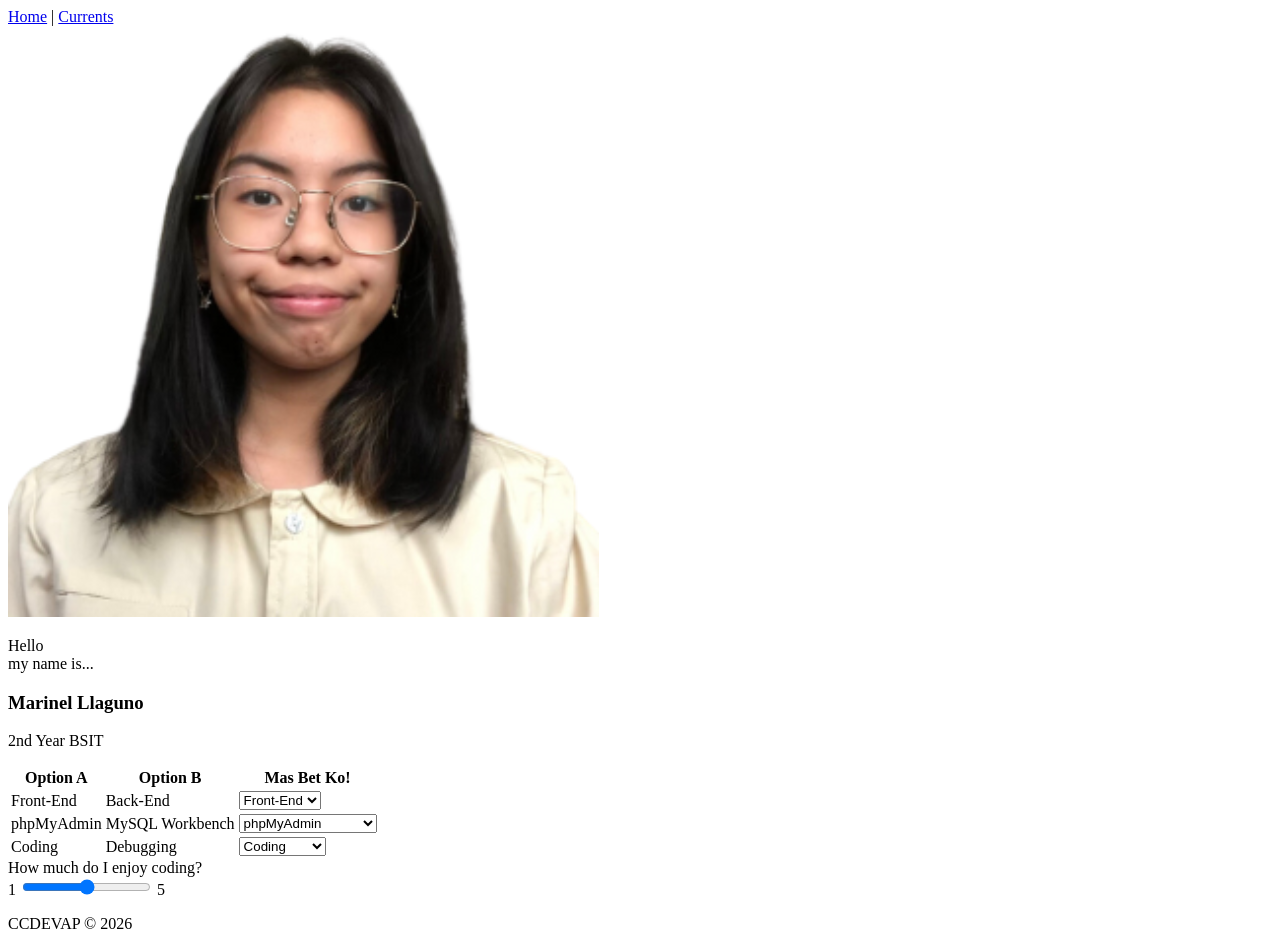
==== index.html @ 7dad3e40 "Index + Currents html uploaded" ====
<!DOCTYPE html>
<html lang="en">
<head>
    <meta charset="UTF-8">
    <meta name="viewport" content="width=device-width, initial-scale=1.0">
    <title>index</title>
</head>
<body>
    <header>
        <nav>
            <a href="index.html">Home</a> |
            <a href="currents.html">Currents</a>
        </nav>
    </header>
    
    <aside class="intro">
        <img src="images/pfp.png" alt="Profile Picture" />
        <p>Hello<br>my name is...</p>
        <h3>Marinel Llaguno</h3>
        <p>2nd Year BSIT</p>
    </aside>

    <section class="this-that">
        <table>
            <tr>
                <th>Option A</th>
                <th>Option B</th>
                <th>Mas Bet Ko!</th>
            </tr>

            <tr>
                <td>Front-End</td>
                <td>Back-End</td>
                <td>
                    <select name="q1" id="q1">
                        <option value="front-end">Front-End</option>
                        <option value="back-end">Back-End</option>
                    </select>
                </td>
            </tr>

            <tr>
                <td>phpMyAdmin</td>
                <td>MySQL Workbench</td>
                <td>
                    <select name="q2" id="q2">
                        <option value="phpmyadmin">phpMyAdmin</option>
                        <option value="mysql-workbench">MySQL Workbench</option>
                    </select>
                </td>
            </tr>

            <tr>
                <td>Coding</td>
                <td>Debugging</td>
                <td>
                    <select name="q3" id="q3">
                        <option value="coding">Coding</option>
                        <option value="debugging">Debugging</option>
                    </select>
                </td>
            </tr>
        </table>
    </section>

    <span class="range">
        <label for="rangeInput">How much do I enjoy coding?</label> <br>
        <output for="rangeInput">1</output>
        <input type="range" id="rangeInput" name="rangeInput" min="1" max="5" step="0.5">
        <output for="rangeInput">5</output>
    </span>

    <footer>
        <p>CCDEVAP &copy; 2026</p>
    </footer>
</body>
</html>
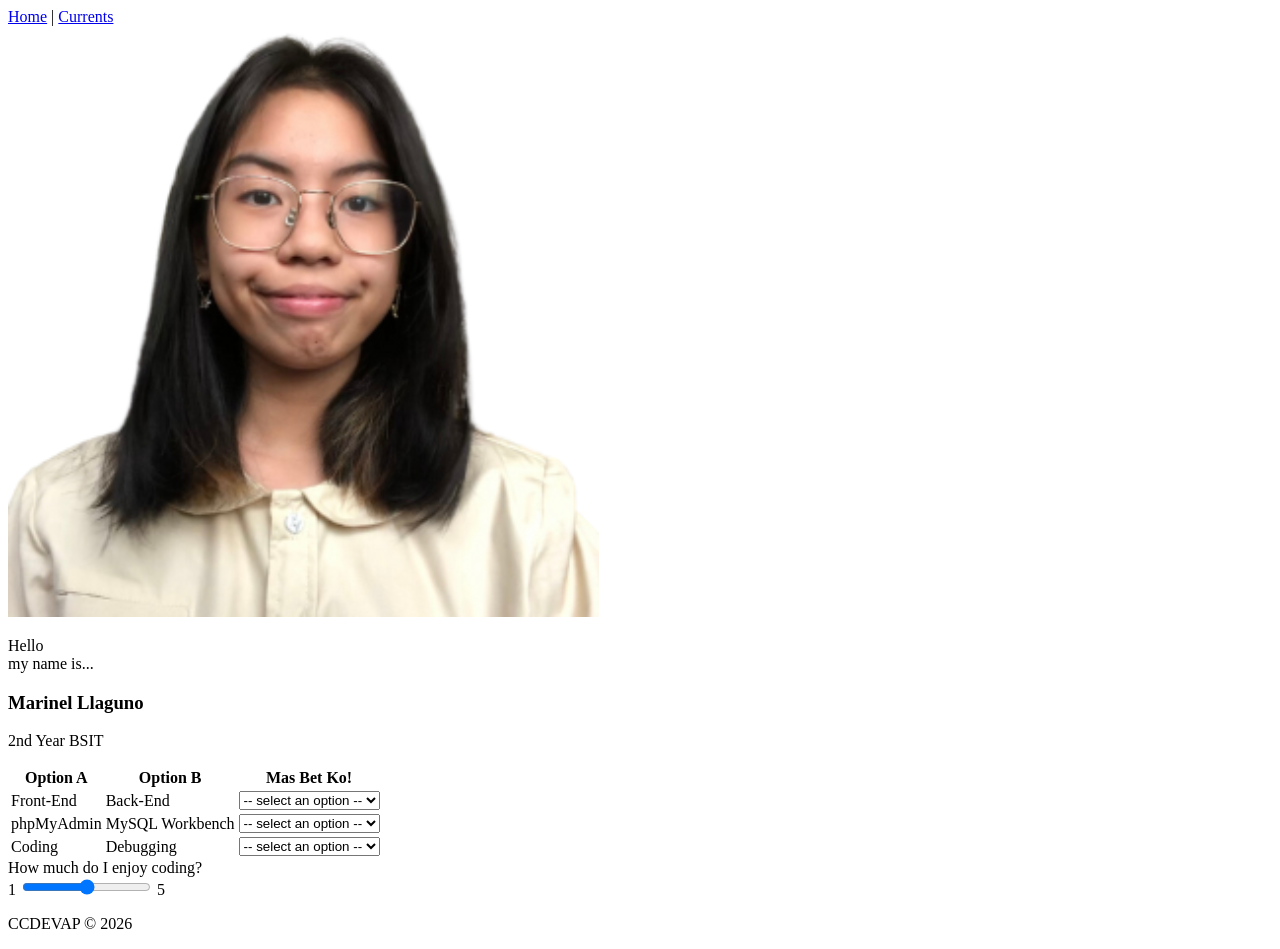
==== commit 2c9d3488: "Update index.html" ====
--- a/index.html
+++ b/index.html
@@ -33,6 +33,7 @@
                 <td>Back-End</td>
                 <td>
                     <select name="q1" id="q1">
+                        <option value="" disabled selected hidden>-- select an option --</option>
                         <option value="front-end">Front-End</option>
                         <option value="back-end">Back-End</option>
                     </select>
@@ -44,6 +45,7 @@
                 <td>MySQL Workbench</td>
                 <td>
                     <select name="q2" id="q2">
+                        <option value="" disabled selected hidden>-- select an option --</option>
                         <option value="phpmyadmin">phpMyAdmin</option>
                         <option value="mysql-workbench">MySQL Workbench</option>
                     </select>
@@ -55,6 +57,7 @@
                 <td>Debugging</td>
                 <td>
                     <select name="q3" id="q3">
+                        <option value="" disabled selected hidden>-- select an option --</option>
                         <option value="coding">Coding</option>
                         <option value="debugging">Debugging</option>
                     </select>
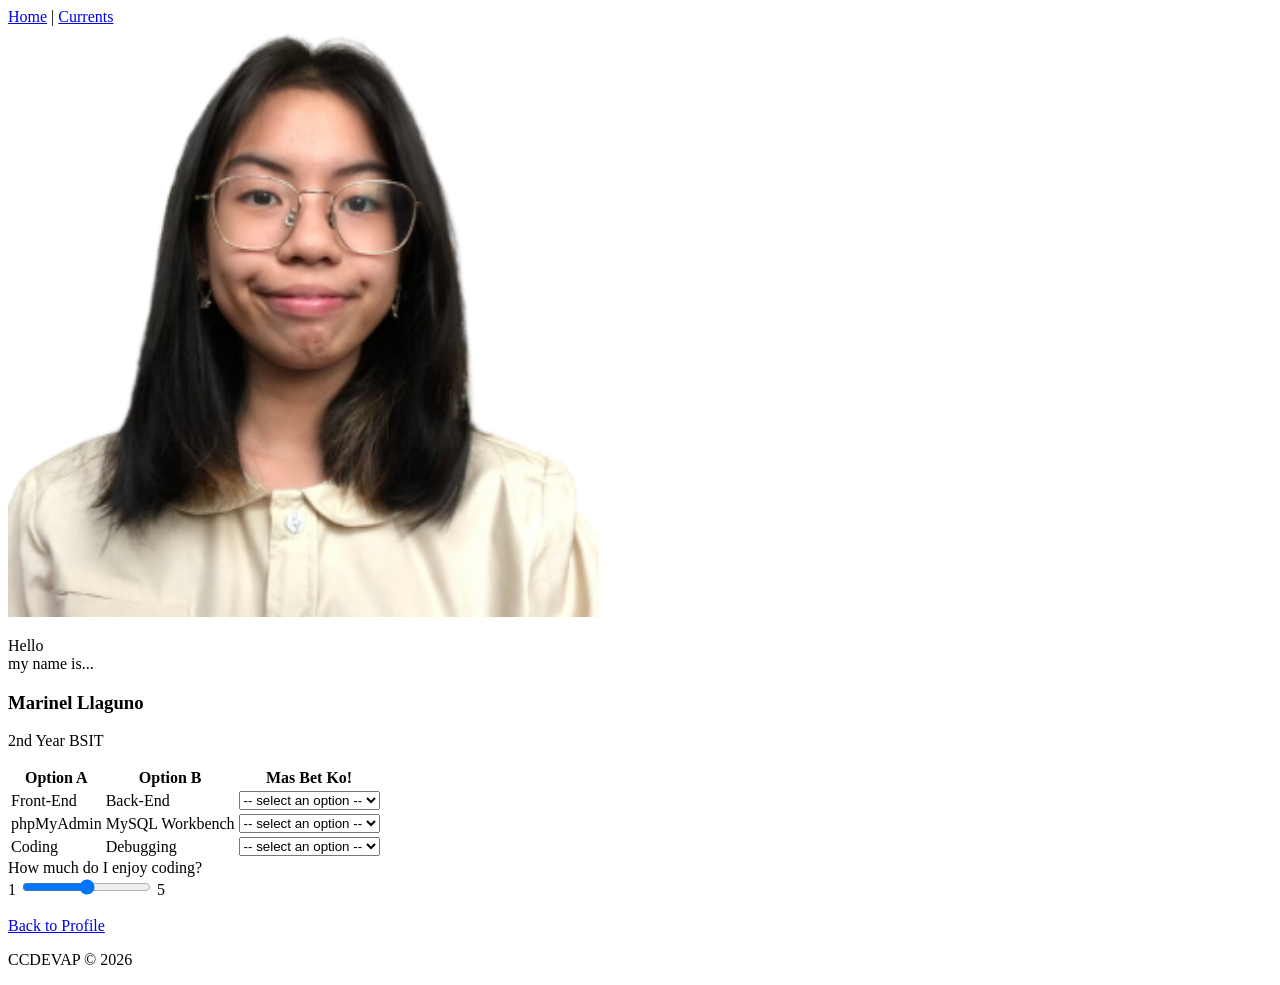
==== commit fa69ecd2: "Update index.html" ====
--- a/index.html
+++ b/index.html
@@ -13,6 +13,7 @@
         </nav>
     </header>
     
+    <a id="intro"></a>
     <aside class="intro">
         <img src="images/pfp.png" alt="Profile Picture" />
         <p>Hello<br>my name is...</p>
@@ -21,57 +22,60 @@
     </aside>
 
     <section class="this-that">
-        <table>
-            <tr>
-                <th>Option A</th>
-                <th>Option B</th>
-                <th>Mas Bet Ko!</th>
-            </tr>
+        <form action="/selected" method="post">
+            <table>
+                <tr>
+                    <th>Option A</th>
+                    <th>Option B</th>
+                    <th>Mas Bet Ko!</th>
+                </tr>
 
-            <tr>
-                <td>Front-End</td>
-                <td>Back-End</td>
-                <td>
-                    <select name="q1" id="q1">
-                        <option value="" disabled selected hidden>-- select an option --</option>
-                        <option value="front-end">Front-End</option>
-                        <option value="back-end">Back-End</option>
-                    </select>
-                </td>
-            </tr>
+                <tr>
+                    <td>Front-End</td>
+                    <td>Back-End</td>
+                    <td>
+                        <select name="q1" id="q1">
+                            <option value="" disabled selected hidden>-- select an option --</option>
+                            <option value="front-end">Front-End</option>
+                            <option value="back-end">Back-End</option>
+                        </select>
+                    </td>
+                </tr>
 
-            <tr>
-                <td>phpMyAdmin</td>
-                <td>MySQL Workbench</td>
-                <td>
-                    <select name="q2" id="q2">
-                        <option value="" disabled selected hidden>-- select an option --</option>
-                        <option value="phpmyadmin">phpMyAdmin</option>
-                        <option value="mysql-workbench">MySQL Workbench</option>
-                    </select>
-                </td>
-            </tr>
+                <tr>
+                    <td>phpMyAdmin</td>
+                    <td>MySQL Workbench</td>
+                    <td>
+                        <select name="q2" id="q2">
+                            <option value="" disabled selected hidden>-- select an option --</option>
+                            <option value="phpmyadmin">phpMyAdmin</option>
+                            <option value="mysql-workbench">MySQL Workbench</option>
+                        </select>
+                    </td>
+                </tr>
 
-            <tr>
-                <td>Coding</td>
-                <td>Debugging</td>
-                <td>
-                    <select name="q3" id="q3">
-                        <option value="" disabled selected hidden>-- select an option --</option>
-                        <option value="coding">Coding</option>
-                        <option value="debugging">Debugging</option>
-                    </select>
-                </td>
-            </tr>
-        </table>
-    </section>
+                <tr>
+                    <td>Coding</td>
+                    <td>Debugging</td>
+                    <td>
+                        <select name="q3" id="q3">
+                            <option value="" disabled selected hidden>-- select an option --</option>
+                            <option value="coding">Coding</option>
+                            <option value="debugging">Debugging</option>
+                        </select>
+                    </td>
+                </tr>
+            </table>
 
-    <span class="range">
-        <label for="rangeInput">How much do I enjoy coding?</label> <br>
-        <output for="rangeInput">1</output>
-        <input type="range" id="rangeInput" name="rangeInput" min="1" max="5" step="0.5">
-        <output for="rangeInput">5</output>
-    </span>
+            <label for="rangeInput">How much do I enjoy coding?</label> <br>
+            <output for="rangeInput">1</output>
+            <input type="range" id="rangeInput" name="rangeInput" min="1" max="5" step="0.5">
+            <output for="rangeInput">5</output>
+
+        </form>
+    </section> <br>
+    
+    <a href="#intro"> Back to Profile </a>
 
     <footer>
         <p>CCDEVAP &copy; 2026</p>
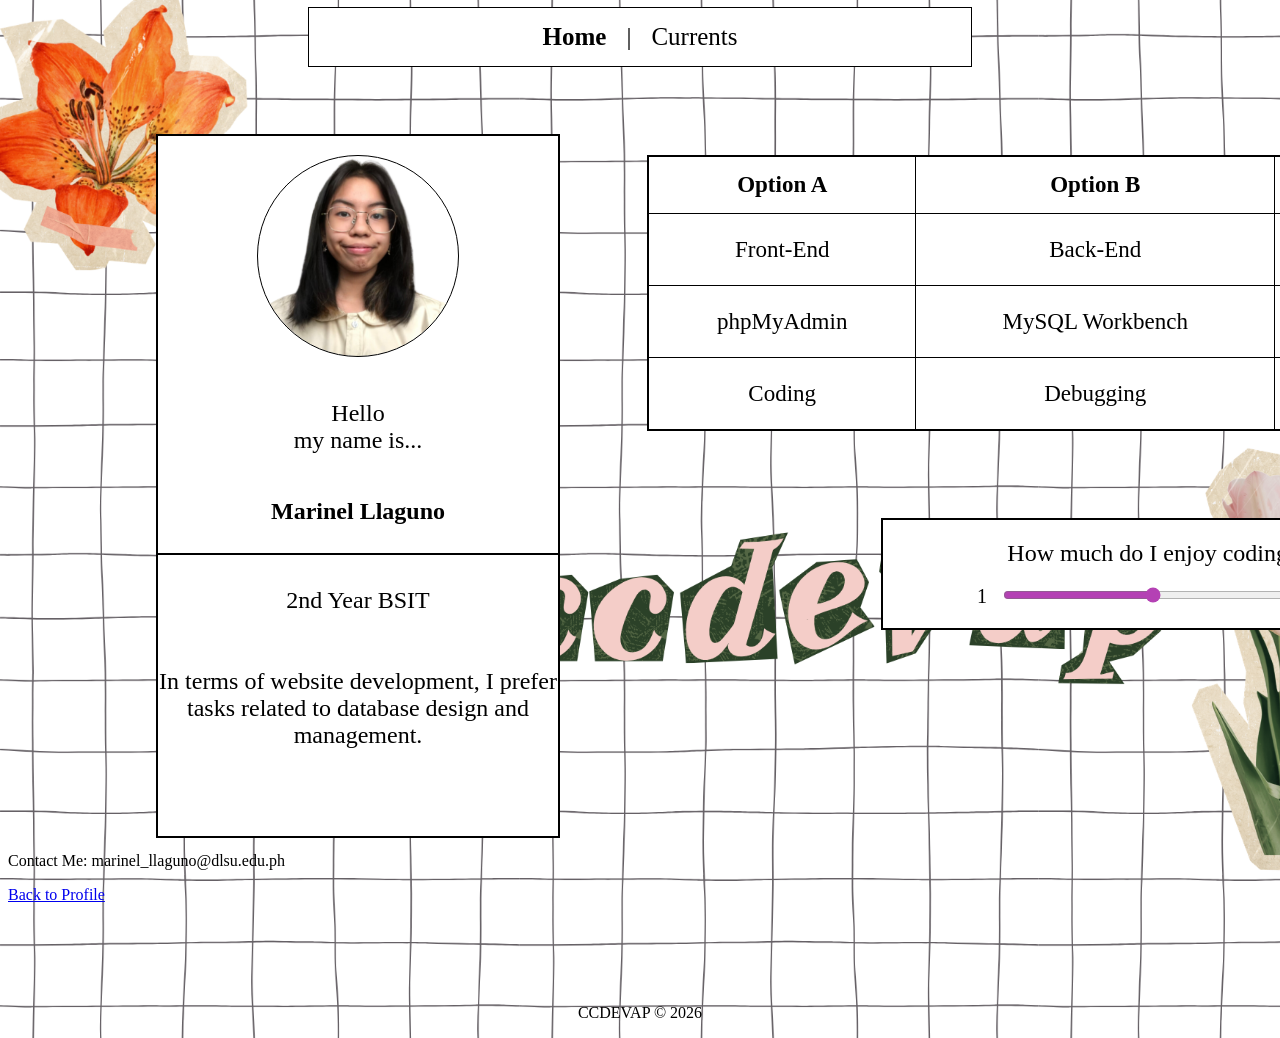
==== commit 10401ad7: "css added" ====
--- a/index.html
+++ b/index.html
@@ -4,77 +4,88 @@
     <meta charset="UTF-8">
     <meta name="viewport" content="width=device-width, initial-scale=1.0">
     <title>index</title>
+    <link rel="stylesheet" href="style.css">
 </head>
 <body>
     <header>
         <nav>
-            <a href="index.html">Home</a> |
+            <a href="index.html" class="active">Home</a> |
             <a href="currents.html">Currents</a>
         </nav>
     </header>
-    
-    <a id="intro"></a>
-    <aside class="intro">
-        <img src="images/pfp.png" alt="Profile Picture" />
-        <p>Hello<br>my name is...</p>
-        <h3>Marinel Llaguno</h3>
-        <p>2nd Year BSIT</p>
-    </aside>
 
-    <section class="this-that">
-        <form action="/selected" method="post">
-            <table>
-                <tr>
-                    <th>Option A</th>
-                    <th>Option B</th>
-                    <th>Mas Bet Ko!</th>
-                </tr>
+    <div class="container">
+        <a id="intro"></a>
+        <aside class="intro">
+            <img src="images/pfp.png" alt="Profile Picture" />
+            <p>Hello<br>my name is...</p>
+            <h2>Marinel Llaguno</h2>
+            <hr>
+            <p>2nd Year BSIT<br><br><br>In terms of website development, I prefer tasks related to database design and management.</p>
+        </aside>
 
-                <tr>
-                    <td>Front-End</td>
-                    <td>Back-End</td>
-                    <td>
-                        <select name="q1" id="q1">
-                            <option value="" disabled selected hidden>-- select an option --</option>
-                            <option value="front-end">Front-End</option>
-                            <option value="back-end">Back-End</option>
-                        </select>
-                    </td>
-                </tr>
+        <div class="right">
+            <section class="this-that">
+                <form action="/selected" method="post">
+                    <table>
+                        <tr>
+                            <th>Option A</th>
+                            <th>Option B</th>
+                            <th>Mas Bet Ko!</th>
+                        </tr>
 
-                <tr>
-                    <td>phpMyAdmin</td>
-                    <td>MySQL Workbench</td>
-                    <td>
-                        <select name="q2" id="q2">
-                            <option value="" disabled selected hidden>-- select an option --</option>
-                            <option value="phpmyadmin">phpMyAdmin</option>
-                            <option value="mysql-workbench">MySQL Workbench</option>
-                        </select>
-                    </td>
-                </tr>
+                        <tr>
+                            <td>Front-End</td>
+                            <td>Back-End</td>
+                            <td>
+                                <select name="q1" id="q1">
+                                    <option value="" disabled selected hidden>-- select an option --</option>
+                                    <option value="front-end">Front-End</option>
+                                    <option value="back-end">Back-End</option>
+                                </select>
+                            </td>
+                        </tr>
 
-                <tr>
-                    <td>Coding</td>
-                    <td>Debugging</td>
-                    <td>
-                        <select name="q3" id="q3">
-                            <option value="" disabled selected hidden>-- select an option --</option>
-                            <option value="coding">Coding</option>
-                            <option value="debugging">Debugging</option>
-                        </select>
-                    </td>
-                </tr>
-            </table>
+                        <tr>
+                            <td>phpMyAdmin</td>
+                            <td>MySQL Workbench</td>
+                            <td>
+                                <select name="q2" id="q2">
+                                    <option value="" disabled selected hidden>-- select an option --</option>
+                                    <option value="phpmyadmin">phpMyAdmin</option>
+                                    <option value="mysql-workbench">MySQL Workbench</option>
+                                </select>
+                            </td>
+                        </tr>
 
-            <label for="rangeInput">How much do I enjoy coding?</label> <br>
-            <output for="rangeInput">1</output>
-            <input type="range" id="rangeInput" name="rangeInput" min="1" max="5" step="0.5">
-            <output for="rangeInput">5</output>
+                        <tr>
+                            <td>Coding</td>
+                            <td>Debugging</td>
+                            <td>
+                                <select name="q3" id="q3">
+                                    <option value="" disabled selected hidden>-- select an option --</option>
+                                    <option value="coding">Coding</option>
+                                    <option value="debugging">Debugging</option>
+                                </select>
+                            </td>
+                        </tr>
+                    </table>
+                </form>
+            </section>
 
-        </form>
-    </section> <br>
-    
+            <div class="range">
+                        <label for="rangeInput">How much do I enjoy coding?</label> <br>
+                        <output for="rangeInput">1</output>
+                        <input type="range" id="rangeInput" name="rangeInput" min="1" max="5" step="0.5">
+                        <output for="rangeInput">5</output>
+            </div>
+        </div>
+    </div>
+
+    <div class="contacts">
+        <p>Contact Me: marinel_llaguno@dlsu.edu.ph<br></p>
+    </div>
+
     <a href="#intro"> Back to Profile </a>
 
     <footer>
--- a/style.css
+++ b/style.css
@@ -0,0 +1,135 @@
+
+body {
+    background-image: url("images/bg.png");
+    background-repeat: no-repeat;
+    background-size: cover;
+    font-family: Verdana;
+}
+
+header {
+    display: flex;
+    justify-content: center;
+    padding: 15px;
+    background-color: white;
+    width: 50%;
+    margin: auto;
+    outline: 1px solid black;
+}
+
+nav {
+    display: flex;
+    gap: 20px;
+    font-size: 25px;
+}
+
+nav a {
+    text-decoration: none;
+    /* font-size:25px; */
+    color: black;
+}
+
+nav a:hover {
+    color: rgb(180, 65, 180);
+}
+
+table {
+    width: 100%;
+    border-collapse: collapse;
+    justify-items: center;
+}
+ 
+th, td {
+    text-align: center;
+    padding: 15px 15px;
+    font-size: 23px;
+    border: 1px solid black;
+}
+
+select {
+    width: 200px;
+    padding: 10px;
+    font-size: 16px;
+}
+
+footer {
+    text-align: center;
+    margin-top: 100px;
+}
+
+.active {
+    font-weight: bold;
+}
+
+.container {
+    display: flex;
+    flex-direction: row;
+    align-items: flex-start;
+}
+
+.intro {
+    display: flex;
+    flex-direction: column;
+    align-items: center;
+    width: 400px;
+    height: 700px;
+    margin-top: 70px;
+    margin-left: 150px;
+    outline: 2px solid black;
+    background-color: white;
+}
+
+.intro img {
+    width: 200px;
+    height: 200px;
+    border-radius: 50%;
+    outline: 1px solid black;
+    margin: 20px 100px;
+}
+
+.intro hr {
+    width: 99.5%;
+    border: 1px solid black;
+}
+
+.intro p {
+    font-size: 24px;
+    text-align: center;
+}
+
+.right {
+    display: flex;
+    flex-direction: column;
+    align-items: center;
+}
+
+.this-that {
+    display: block;
+    width: 1010px;
+    margin: 90px;
+    outline: 1px solid black;
+    background-color: white;
+}
+
+.range {
+    text-align: center;
+    width: 500px;
+    padding: 20px;
+    margin: 0 90px;
+    outline: 2px solid black;
+    background-color: white;
+}
+
+.range label {
+    font-size: 24px;
+    display: block;
+}
+
+.range output {
+    font-size: 20px;
+    margin: 0 10px;
+}
+
+.range input[type="range"] {
+    width: 300px;
+    accent-color: rgb(180, 65, 180);;
+}
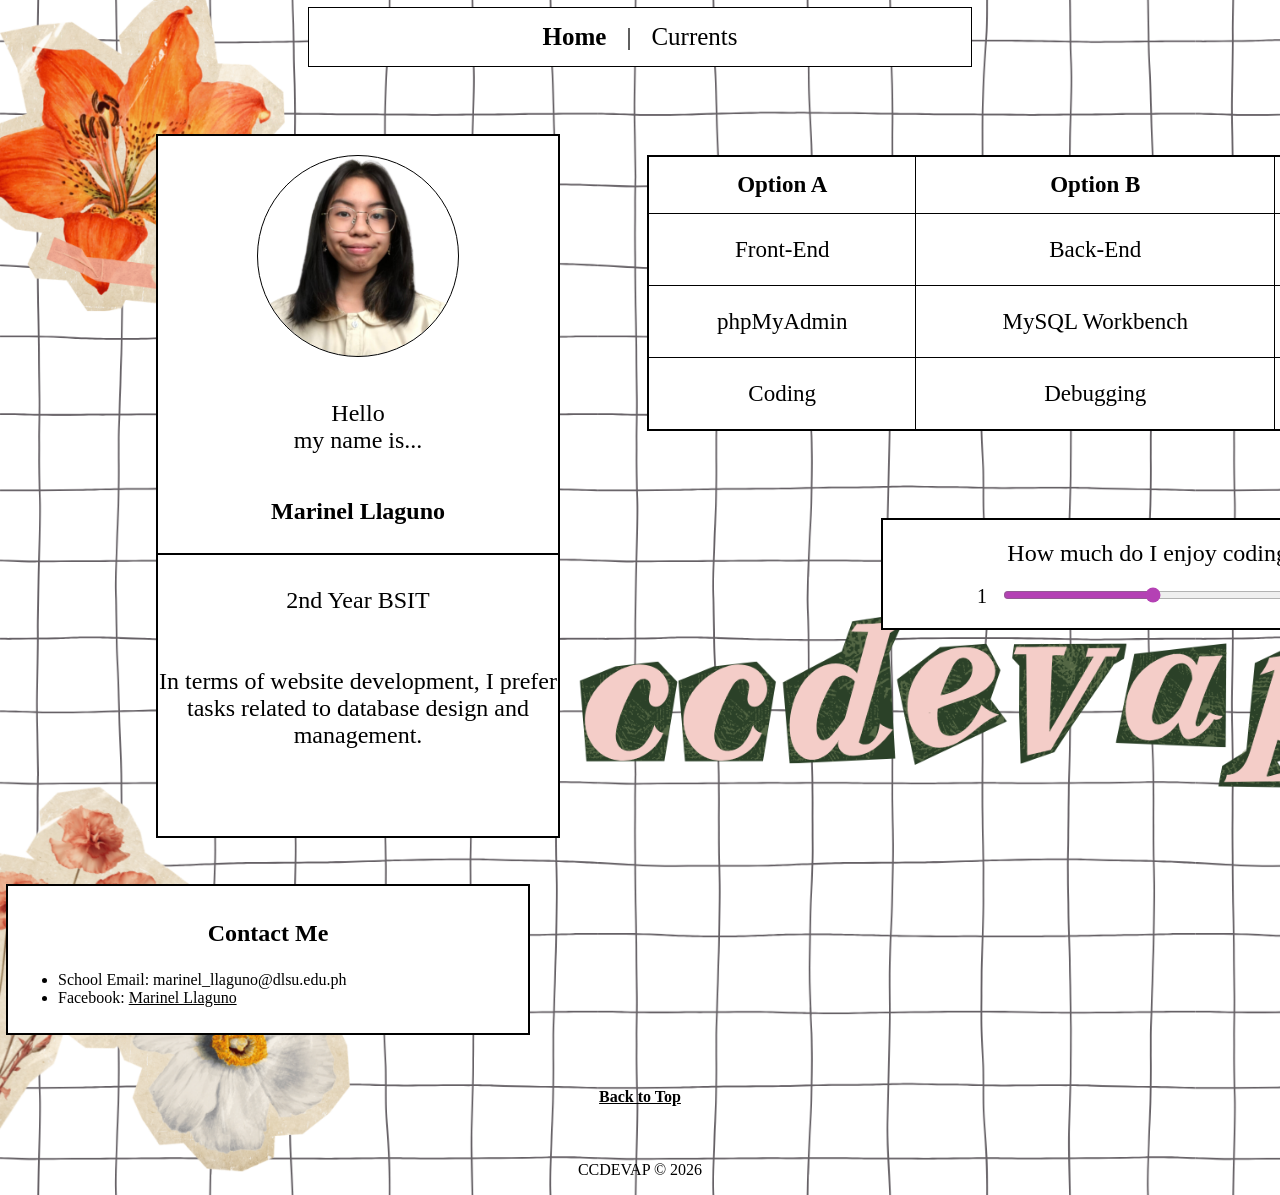
==== commit 0e967107: "updated css" ====
--- a/index.html
+++ b/index.html
@@ -7,7 +7,7 @@
     <link rel="stylesheet" href="style.css">
 </head>
 <body>
-    <header>
+    <header id="top">
         <nav>
             <a href="index.html" class="active">Home</a> |
             <a href="currents.html">Currents</a>
@@ -15,7 +15,6 @@
     </header>
 
     <div class="container">
-        <a id="intro"></a>
         <aside class="intro">
             <img src="images/pfp.png" alt="Profile Picture" />
             <p>Hello<br>my name is...</p>
@@ -83,10 +82,14 @@
     </div>
 
     <div class="contacts">
-        <p>Contact Me: marinel_llaguno@dlsu.edu.ph<br></p>
+        <h3>Contact Me</h3>
+        <ul>
+            <li>School Email: marinel_llaguno@dlsu.edu.ph</li>
+            <li>Facebook: <a href="https://www.facebook.com/marinel.llaguno.7" target="_blank">Marinel Llaguno</a></li>
+        </ul>
     </div>
 
-    <a href="#intro"> Back to Profile </a>
+    <a href="#top" class="top">Back to Top</a>
 
     <footer>
         <p>CCDEVAP &copy; 2026</p>
--- a/style.css
+++ b/style.css
@@ -16,19 +16,22 @@
     outline: 1px solid black;
 }
 
+a {
+    color: black;
+}
+
 nav {
     display: flex;
     gap: 20px;
     font-size: 25px;
 }
 
-nav a {
+nav a{
     text-decoration: none;
-    /* font-size:25px; */
     color: black;
 }
 
-nav a:hover {
+nav a:hover, .top:hover, a:hover {
     color: rgb(180, 65, 180);
 }
 
@@ -53,7 +56,7 @@
 
 footer {
     text-align: center;
-    margin-top: 100px;
+    margin-top: 50px;
 }
 
 .active {
@@ -91,7 +94,7 @@
     border: 1px solid black;
 }
 
-.intro p {
+.intro p, h3 {
     font-size: 24px;
     text-align: center;
 }
@@ -132,4 +135,23 @@
 .range input[type="range"] {
     width: 300px;
     accent-color: rgb(180, 65, 180);;
+}
+
+.contacts {
+    justify-self: center;
+    padding: 10px;
+    background-color: white;
+    width: 500px;
+    height: auto;
+    margin-top: 50px; 
+    outline: 2px solid black;
+}
+
+.top {
+    display: block;
+    margin: 55px auto;
+    width: fit-content;
+    color: black;
+    align-self: center;
+    font-weight: bold;
 }
